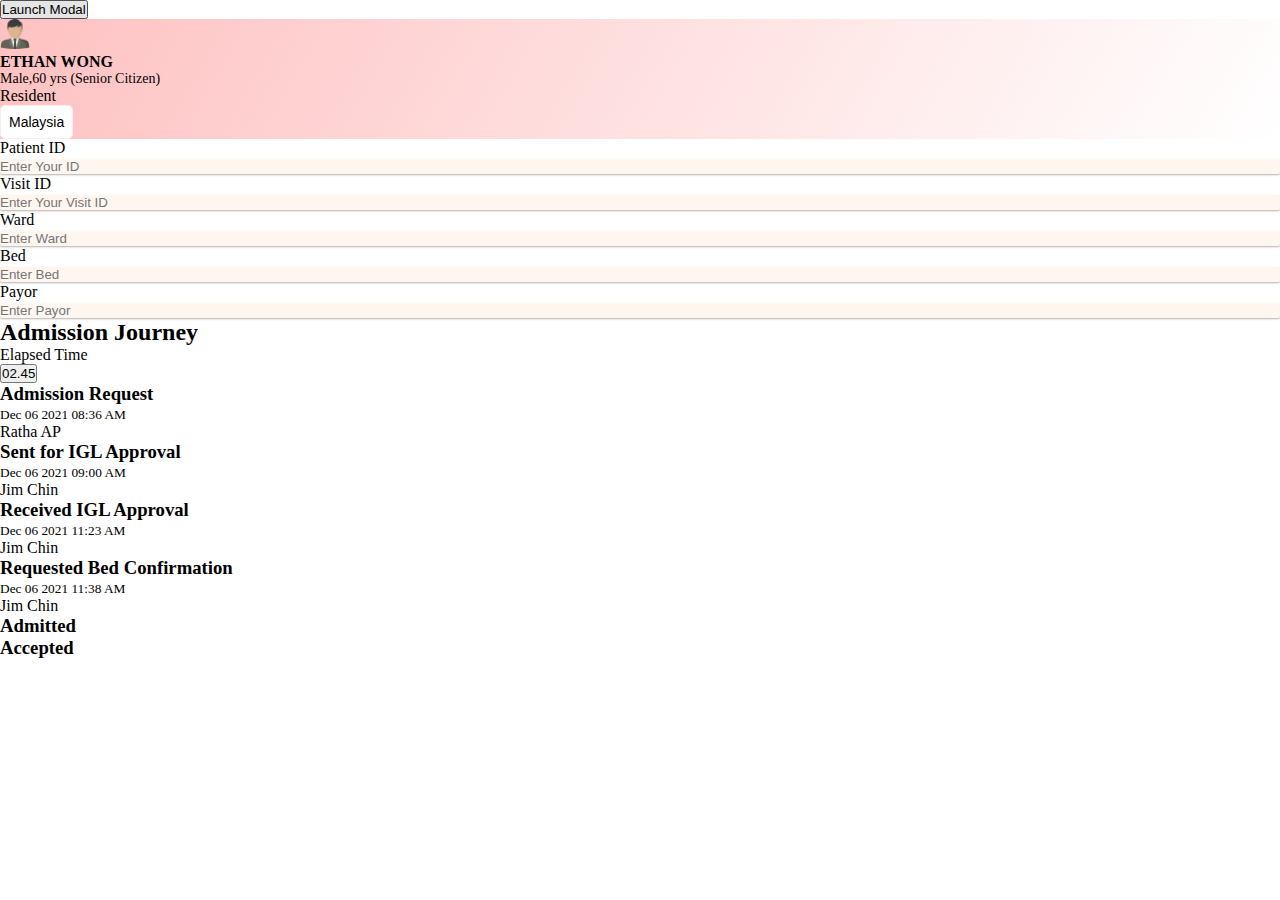
==== Task 2/index.html @ 9817042f "update" ====
<!DOCTYPE html>
<html lang="en">
  <head>
    <meta charset="UTF-8" />
    <meta http-equiv="X-UA-Compatible" content="IE=edge" />
    <meta name="viewport" content="width=device-width, initial-scale=1.0" />

    <!-- Bootstrap CSS -->
    <link
      href="https://cdn.jsdelivr.net/npm/bootstrap@5.0.2/dist/css/bootstrap.min.css"
      rel="stylesheet"
      integrity="sha384-EVSTQN3/azprG1Anm3QDgpJLIm9Nao0Yz1ztcQTwFspd3yD65VohhpuuCOmLASjC"
      crossorigin="anonymous"
    />
    <!-- Fontawesome -->
    <link
      rel="stylesheet"
      href="https://cdnjs.cloudflare.com/ajax/libs/font-awesome/6.2.1/css/all.min.css"
      integrity="sha512-MV7K8+y+gLIBoVD59lQIYicR65iaqukzvf/nwasF0nqhPay5w/9lJmVM2hMDcnK1OnMGCdVK+iQrJ7lzPJQd1w=="
      crossorigin="anonymous"
      referrerpolicy="no-referrer"
    />

    <link rel="stylesheet" href="style.css" />

    <title>Modal</title>
  </head>
  <body>
    <!-- Button trigger modal -->
    <button
      type="button"
      class="btn btn-primary"
      data-bs-toggle="modal"
      data-bs-target="#exampleModal"
    >
      Launch Modal
    </button>

    <!-- Modal -->
    <div class="modal-wrapper">
      <div
        class="modal fade"
        id="exampleModal"
        tabindex="-1"
        aria-labelledby="exampleModalLabel"
        aria-hidden="true"
      >
        <div class="modal-dialog modal-dialog-centered container-fluid">
          <div class="modal-content">
            <div class="modal-header">
              <div class="header-left d-flex gap-3">
                <div class="header-logo">
                  <img src="Assets/LOGO.png" alt="adminlogo" />
                </div>
                <div class="info">
                  <h4 class="header-title">ETHAN WONG</h4>
                  <p class="header-sub-title">
                    Male,60 yrs (Senior Citizen)
                  </p>
                </div>
              </div>
              <div class="header-right">
                <div class="place">
                  <p>Resident</p>
                </div>
                <button class="country">Malaysia</button>
              </div>
            </div>


            
            <div class="modal-body">
              <div class="pateint-info">
                <div class="row row-cols-3">
                    <div class="col patientId">
                        <label for="patient-Id">Patient ID</label>
                        <i class="fa-regular fa-address-card form-icons"></i>
                        <input type="text" placeholder="Enter Your ID" id="patient_id" />
                    </div>
                    <div class="visitId">
                        <label for="visit-id">Visit ID </label>
                        <i class="fa-solid fa-calendar-days form-icons"></i>
                        <input type="text" placeholder="Enter Your Visit ID" id="visit_id" />
                      </div>
                      <div class="ward">
                        <label for="ward">Ward</label>
                        <i class="fa-solid fa-hospital form-icons"></i>
                        <input type="text" placeholder="Enter Ward" id="ward" />
                      </div>
                </div>

             
                <div class="row row-cols-2 mt-3">
                  <div class="col bed">
                    <label for="bed-id">Bed</label>
                    <i class="fa-solid fa-bed-pulse form-icons"></i>
                    <input type="text" placeholder="Enter Bed" id="bed-id" />
                  </div>
                  <div class="col payor">
                    <label for="payor-id"></label>
                      Payor<i class="fa-solid fa-umbrella form-icons"></i
                    >
                    <input type="text" placeholder="Enter Payor" id="payor-id" />
                  </div>
                </div>
              </div>
            </div>

               <!-- till here completed -->
            <div class="admission-journey">
              <div class="modal-body">
                <div class="journey-title d-flex justify-content-between">
                  <h2 class="journey-heading">Admission Journey</h2>
                  <div class="time">
                    <p class="m-auto elapsed-time">Elapsed Time</p>
                    <button class="px-2 ms-3 journey-btn">02.45</button>
                  </div>
                </div>

                <div class="timeline">
                  <div class="container-timeline right">
                    <i class="fa-solid fa-check"></i>
                    <div class="text-box">
                      <div class="journey">
                        <h3 class="journey-detail">Admission Request</h3>
                        <small>Dec 06 2021 08:36 AM</small>
                      </div>
                      <div class="dr-name">
                        <i class="fa-solid fa-user-doctor"></i>
                        <p>Ratha AP</p>
                      </div>
                    </div>
                  </div>

                  <div class="container-timeline right">
                    <i class="fa-solid fa-check"></i>
                    <div class="text-box">
                      <div class="journey">
                        <h3 class="journey-detail">Sent for IGL Approval</h3>
                        <small>Dec 06 2021 09:00 AM</small>
                      </div>
                      <div class="dr-name">
                        <i class="fa-solid fa-user-doctor"></i>
                        <p>Jim Chin</p>
                      </div>
                    </div>
                  </div>

                  <div class="container-timeline right">
                    <i class="fa-solid fa-check"></i>
                    <div class="text-box">
                      <div class="journey">
                        <h3 class="journey-detail">Received IGL Approval</h3>
                        <small>Dec 06 2021 11:23 AM</small>
                      </div>
                      <div class="dr-name">
                        <i class="fa-solid fa-user-doctor"></i>
                        <p>Jim Chin</p>
                      </div>
                    </div>
                  </div>

                  <div class="container-timeline right">
                    <i class="fa-solid fa-check"></i>
                    <div class="text-box">
                      <div class="journey">
                        <h3 class="journey-detail">
                          Requested Bed Confirmation
                        </h3>
                        <small>Dec 06 2021 11:38 AM</small>
                      </div>
                      <div class="dr-name">
                        <i class="fa-solid fa-user-doctor"></i>
                        <p>Jim Chin</p>
                      </div>
                    </div>
                  </div>

                  <div class="container-timeline right">
                    <i class="fa-solid fa-bed-pulse"></i>
                    <div class="text-box">
                      <h3 class="journey-detail">Admitted</h3>
                    </div>
                  </div>

                  <div class="container-timeline right">
                    <i class="fa-solid fa-bed"></i>
                    <div class="text-box">
                      <h3 class="journey-detail">Accepted</h3>
                    </div>
                  </div>
                </div>
              </div>
            </div>
          </div>
        </div>
      </div>
    </div>

    <script
      src="https://cdn.jsdelivr.net/npm/bootstrap@5.0.2/dist/js/bootstrap.bundle.min.js"
      integrity="sha384-MrcW6ZMFYlzcLA8Nl+NtUVF0sA7MsXsP1UyJoMp4YLEuNSfAP+JcXn/tWtIaxVXM"
      crossorigin="anonymous"
    ></script>
  </body>
</html>
---- Task 2/style.css ----
*{
    margin: 0;
    padding: 0;
    box-sizing: border-box;
}
body{ 
    margin:0 auto; 
    
}
.modal-header{
    background-image:linear-gradient(120deg,#FEC1C1,rgb(255, 255, 255)) ;
    /* font-size: 10px; */
}
.header-sub-title{
    font-size: 14px;
}

.header-logo img{
    width: 30px;
    height: 30px;
}
.header-right  button{
    background-color: white;
    border: .5px solid #f8eded;
    border-radius: 5px;
    padding: .5rem;
    font-size: 14px;
    
}

.form-icons{
    color: #FEC1C1;
    float: right;
    
}
input {
    width: 100%;
    border: none;
    background: #FFF6EF;
    outline: none;
    border-radius: 2px;
    box-shadow: rgb(182, 178, 178) 0px 1px 2px;
  }
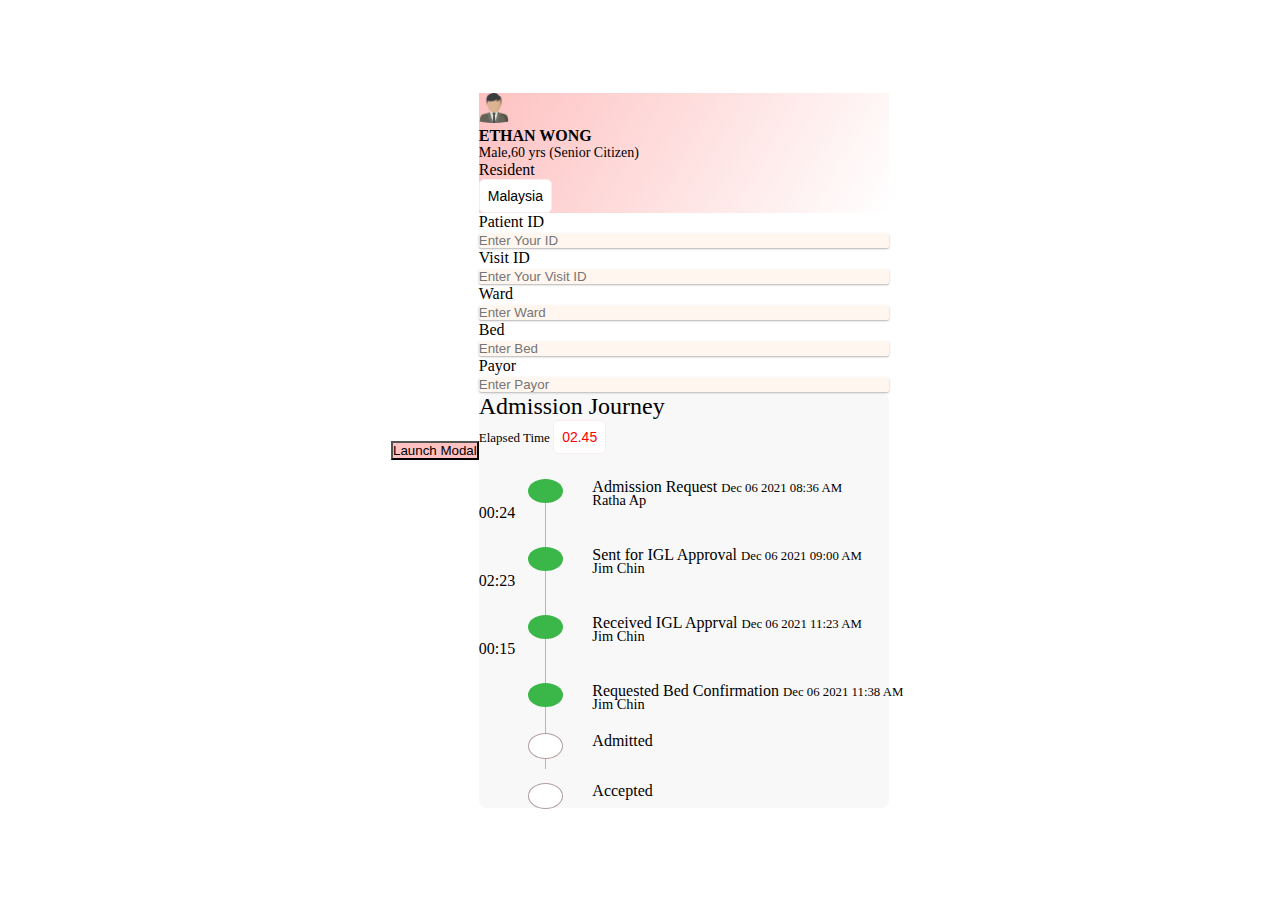
==== commit 53cb83fa: "updated" ====
--- a/Task 2/index.html
+++ b/Task 2/index.html
@@ -29,7 +29,7 @@
     <!-- Button trigger modal -->
     <button
       type="button"
-      class="btn btn-primary"
+      class="btn launch-btn"
       data-bs-toggle="modal"
       data-bs-target="#exampleModal"
     >
@@ -54,9 +54,7 @@
                 </div>
                 <div class="info">
                   <h4 class="header-title">ETHAN WONG</h4>
-                  <p class="header-sub-title">
-                    Male,60 yrs (Senior Citizen)
-                  </p>
+                  <p class="header-sub-title">Male,60 yrs (Senior Citizen)</p>
                 </div>
               </div>
               <div class="header-right">
@@ -67,29 +65,34 @@
               </div>
             </div>
 
-
-            
             <div class="modal-body">
               <div class="pateint-info">
                 <div class="row row-cols-3">
-                    <div class="col patientId">
-                        <label for="patient-Id">Patient ID</label>
-                        <i class="fa-regular fa-address-card form-icons"></i>
-                        <input type="text" placeholder="Enter Your ID" id="patient_id" />
-                    </div>
-                    <div class="visitId">
-                        <label for="visit-id">Visit ID </label>
-                        <i class="fa-solid fa-calendar-days form-icons"></i>
-                        <input type="text" placeholder="Enter Your Visit ID" id="visit_id" />
-                      </div>
-                      <div class="ward">
-                        <label for="ward">Ward</label>
-                        <i class="fa-solid fa-hospital form-icons"></i>
-                        <input type="text" placeholder="Enter Ward" id="ward" />
-                      </div>
-                </div>
-
-             
+                  <div class="col patientId">
+                    <label for="patient-Id">Patient ID</label>
+                    <i class="fa-regular fa-address-card form-icons"></i>
+                    <input
+                      type="text"
+                      placeholder="Enter Your ID"
+                      id="patient_id"
+                    />
+                  </div>
+                  <div class="visitId">
+                    <label for="visit-id">Visit ID </label>
+                    <i class="fa-solid fa-calendar-days form-icons"></i>
+                    <input
+                      type="text"
+                      placeholder="Enter Your Visit ID"
+                      id="visit_id"
+                    />
+                  </div>
+                  <div class="ward">
+                    <label for="ward">Ward</label>
+                    <i class="fa-solid fa-hospital form-icons"></i>
+                    <input type="text" placeholder="Enter Ward" id="ward" />
+                  </div>
+                </div>
+
                 <div class="row row-cols-2 mt-3">
                   <div class="col bed">
                     <label for="bed-id">Bed</label>
@@ -98,95 +101,126 @@
                   </div>
                   <div class="col payor">
                     <label for="payor-id"></label>
-                      Payor<i class="fa-solid fa-umbrella form-icons"></i
-                    >
-                    <input type="text" placeholder="Enter Payor" id="payor-id" />
+                    Payor<i class="fa-solid fa-umbrella form-icons"></i>
+                    <input
+                      type="text"
+                      placeholder="Enter Payor"
+                      id="payor-id"
+                    />
                   </div>
                 </div>
               </div>
             </div>
 
-               <!-- till here completed -->
             <div class="admission-journey">
               <div class="modal-body">
-                <div class="journey-title d-flex justify-content-between">
-                  <h2 class="journey-heading">Admission Journey</h2>
-                  <div class="time">
-                    <p class="m-auto elapsed-time">Elapsed Time</p>
-                    <button class="px-2 ms-3 journey-btn">02.45</button>
-                  </div>
-                </div>
-
-                <div class="timeline">
-                  <div class="container-timeline right">
-                    <i class="fa-solid fa-check"></i>
-                    <div class="text-box">
-                      <div class="journey">
-                        <h3 class="journey-detail">Admission Request</h3>
-                        <small>Dec 06 2021 08:36 AM</small>
-                      </div>
-                      <div class="dr-name">
-                        <i class="fa-solid fa-user-doctor"></i>
-                        <p>Ratha AP</p>
-                      </div>
-                    </div>
-                  </div>
-
-                  <div class="container-timeline right">
-                    <i class="fa-solid fa-check"></i>
-                    <div class="text-box">
-                      <div class="journey">
-                        <h3 class="journey-detail">Sent for IGL Approval</h3>
-                        <small>Dec 06 2021 09:00 AM</small>
-                      </div>
-                      <div class="dr-name">
-                        <i class="fa-solid fa-user-doctor"></i>
-                        <p>Jim Chin</p>
-                      </div>
-                    </div>
-                  </div>
-
-                  <div class="container-timeline right">
-                    <i class="fa-solid fa-check"></i>
-                    <div class="text-box">
-                      <div class="journey">
-                        <h3 class="journey-detail">Received IGL Approval</h3>
-                        <small>Dec 06 2021 11:23 AM</small>
-                      </div>
-                      <div class="dr-name">
-                        <i class="fa-solid fa-user-doctor"></i>
-                        <p>Jim Chin</p>
-                      </div>
-                    </div>
-                  </div>
-
-                  <div class="container-timeline right">
-                    <i class="fa-solid fa-check"></i>
-                    <div class="text-box">
-                      <div class="journey">
-                        <h3 class="journey-detail">
+                <div class="title d-flex justify-content-between">
+                  <p class="heading">Admission Journey</p>
+                  <div class="elapsed_time">
+                    <p class="m-auto elapsed-time">
+                      Elapsed Time
+                      <span
+                        ><button class="px-3 ms-3 journey-btn">
+                          02.45
+                        </button></span
+                      >
+                    </p>
+                  </div>
+                </div>
+
+                <!-- till here completed -->
+                <div class="journey-timeline">
+                  <div class="container-timeline">
+                    <i class="fa-solid fa-check"></i>
+
+                    <div class="text-box">
+                      <div class="journey">
+                        <p class="journey-heading">
+                          Admission Request
+                          <span class="date-time">Dec 06 2021 08:36 AM</span>
+                        </p>
+                      </div>
+                      <div class="doctor-name">
+                        <span>
+                          <i class="fa-solid fa-user-doctor"></i> Ratha Ap</span
+                        >
+                      </div>
+                    </div>
+                    <div>
+                      <span class="qualification_line"> </span>
+                    </div>
+                  </div>
+                  <span>00:24</span>
+
+                  <div class="container-timeline mt-1">
+                    <i class="fa-solid fa-check"></i>
+
+                    <div class="text-box">
+                      <div class="journey">
+                        <p class="journey-heading">
+                          Sent for IGL Approval
+                          <span class="date-time">Dec 06 2021 09:00 AM</span>
+                        </p>
+                      </div>
+                      <div class="doctor-name">
+                        <span>
+                          <i class="fa-solid fa-user-doctor"></i> Jim Chin</span
+                        >
+                      </div>
+                    </div>
+                  </div>
+                  <span>02:23</span>
+
+                  <div class="container-timeline">
+                    <i class="fa-solid fa-check"></i>
+                    <div class="text-box">
+                      <div class="journey">
+                        <p class="journey-heading">
+                          Received IGL Apprval
+                          <span class="date-time">Dec 06 2021 11:23 AM</span>
+                        </p>
+                      </div>
+                      <div class="doctor-name">
+                        <span>
+                          <i class="fa-solid fa-user-doctor"></i> Jim Chin</span
+                        >
+                      </div>
+                    </div>
+                  </div>
+                  <span>00:15</span>
+
+                  <div class="container-timeline">
+                    <i class="fa-solid fa-check"></i>
+                    <div class="text-box">
+                      <div class="journey">
+                        <p class="journey-heading">
                           Requested Bed Confirmation
-                        </h3>
-                        <small>Dec 06 2021 11:38 AM</small>
-                      </div>
-                      <div class="dr-name">
-                        <i class="fa-solid fa-user-doctor"></i>
-                        <p>Jim Chin</p>
-                      </div>
-                    </div>
-                  </div>
-
-                  <div class="container-timeline right">
+                          <span class="date-time">Dec 06 2021 11:38 AM</span>
+                        </p>
+                      </div>
+                      <div class="doctor-name">
+                        <span>
+                          <i class="fa-solid fa-user-doctor"></i> Jim Chin</span
+                        >
+                      </div>
+                    </div>
+                  </div>
+
+                  <div class="container-timeline">
                     <i class="fa-solid fa-bed-pulse"></i>
                     <div class="text-box">
-                      <h3 class="journey-detail">Admitted</h3>
-                    </div>
-                  </div>
-
-                  <div class="container-timeline right">
+                      <div class="journey">
+                        <p class="journey-heading">Admitted</p>
+                      </div>
+                    </div>
+                  </div>
+
+                  <div class="container-timeline">
                     <i class="fa-solid fa-bed"></i>
                     <div class="text-box">
-                      <h3 class="journey-detail">Accepted</h3>
+                      <div class="journey">
+                        <p class="journey-heading">Accepted</p>
+                      </div>
                     </div>
                   </div>
                 </div>
--- a/Task 2/style.css
+++ b/Task 2/style.css
@@ -3,10 +3,22 @@
     padding: 0;
     box-sizing: border-box;
 }
+
 body{ 
-    margin:0 auto; 
-    
+    display: flex;
+    align-items: center;
+    justify-content: center;
+    height: 100vh;
 }
+.launch-btn{
+    background-color: #FEC1C1;
+    color: #000000;
+}
+.launch-btn:hover{
+    background-color: rgb(116, 116, 121);
+    color: #ffffff;
+}
+
 .modal-header{
     background-image:linear-gradient(120deg,#FEC1C1,rgb(255, 255, 255)) ;
     /* font-size: 10px; */
@@ -40,4 +52,94 @@
     outline: none;
     border-radius: 2px;
     box-shadow: rgb(182, 178, 178) 0px 1px 2px;
-  }+  }
+.admission-journey {
+    background-color: #F8F8F8;
+    border-radius: .5rem .5rem;
+    width: 100%;
+}
+  .admission-journey .heading{
+    font-size: 1.5rem;
+    font-weight: 100;
+  }
+  .admission-journey .elapsed_time{
+    display: flex;
+    font-size:small;
+  }
+  .admission-journey .journey-btn{
+    background-color: white;
+    border: .5px solid #f8eded;
+    color: red;
+    border-radius: 5px;
+    padding: .5rem;
+    font-size: 14px;
+  }
+
+.container-timeline .qualification_line{
+    display: block;
+    width: .5px;
+    height: 560%;
+    background-color: rgb(183, 181, 181);
+    transform: translate(6px, -7px) ;
+    position: absolute;
+    left: 60px;
+}
+.container-timeline i {
+    color: #88A1C7;
+}
+
+.journey .journey-heading{
+    font-size: 1rem;
+    font-weight: 500;
+    margin-top: 1rem;
+}
+.journey span{
+    font-size: .8rem !important;
+    font-weight: 100;
+}
+.journey-timeline {
+    position: relative;
+}
+
+.container-timeline .text-box {
+   position: relative;
+   left: 4rem;
+  }
+  
+.container-timeline {
+    padding: 0.5rem 3.1rem;
+    position: relative;
+   top: 5%;
+}
+.container-timeline .fa-check{
+  position: absolute;
+  width: 35px;
+  top: 25px;
+  z-index: 100;
+  border-radius: 50%;
+  background-color: #3ab748;
+  color: #ffffff;
+  padding: 12px 9px;
+  text-align: center;
+}
+.doctor-name{
+    position: absolute;
+    top: 80%;
+    font-size: .9rem;
+}
+.container-timeline .fa-bed-pulse, .fa-bed{
+  position: absolute;
+  width: 35px;
+  top: 25px;
+  z-index: 100;
+  border-radius: 50%;
+  background-color: #ffffff;
+  color: #88A1C7;
+  padding: 12px 9px;
+  text-align: center;
+  border: 1px solid rgb(179, 157, 157);
+}
+.container-timeline .text-box .admitted, .accepted {
+    margin-top: 1rem;
+    font-size: 2rem;
+}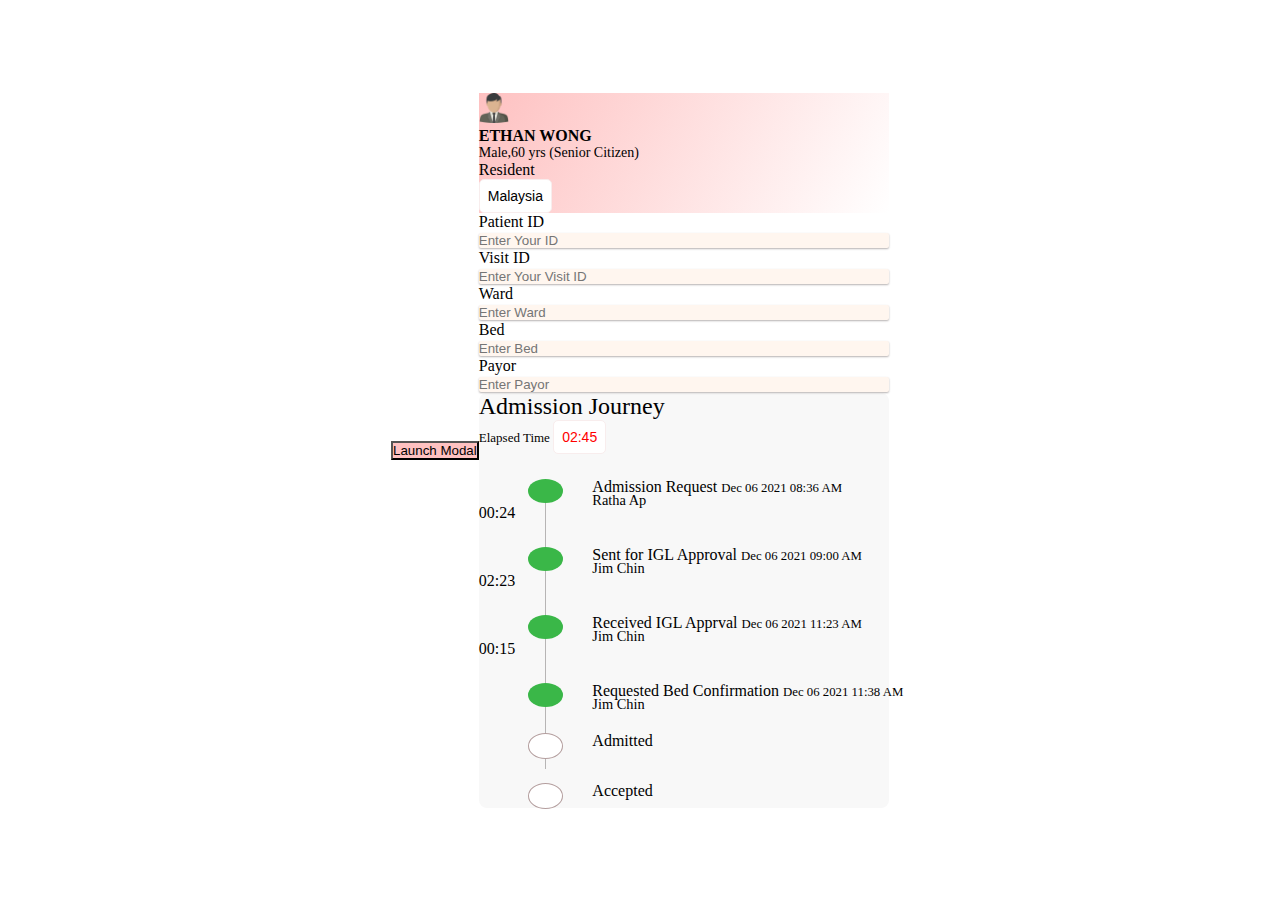
==== commit 97b4e3d3: "updated" ====
--- a/Task 2/index.html
+++ b/Task 2/index.html
@@ -67,7 +67,7 @@
 
             <div class="modal-body">
               <div class="pateint-info">
-                <div class="row row-cols-3">
+                <div class="row row-cols-3 ">
                   <div class="col patientId">
                     <label for="patient-Id">Patient ID</label>
                     <i class="fa-regular fa-address-card form-icons"></i>
@@ -121,14 +121,14 @@
                       Elapsed Time
                       <span
                         ><button class="px-3 ms-3 journey-btn">
-                          02.45
+                          02:45
                         </button></span
                       >
                     </p>
                   </div>
                 </div>
 
-                <!-- till here completed -->
+                <!-- Timeline Starts -->
                 <div class="journey-timeline">
                   <div class="container-timeline">
                     <i class="fa-solid fa-check"></i>
@@ -152,7 +152,7 @@
                   </div>
                   <span>00:24</span>
 
-                  <div class="container-timeline mt-1">
+                  <div class="container-timeline start">
                     <i class="fa-solid fa-check"></i>
 
                     <div class="text-box">
--- a/Task 2/style.css
+++ b/Task 2/style.css
@@ -84,6 +84,13 @@
     position: absolute;
     left: 60px;
 }
+.container-timeline {
+    padding: 0.5rem 3.1rem;
+    position: relative;
+    top: 5%;
+   
+}
+  
 .container-timeline i {
     color: #88A1C7;
 }
@@ -92,6 +99,7 @@
     font-size: 1rem;
     font-weight: 500;
     margin-top: 1rem;
+    
 }
 .journey span{
     font-size: .8rem !important;
@@ -99,18 +107,22 @@
 }
 .journey-timeline {
     position: relative;
-}
+    animation-name: move;
+    animation-duration: 3s;  
+    animation-fill-mode:backwards;
+}
+@keyframes move {
+    from {top: 200px;}
+    to {top: 0px; }
+  }
+
 
 .container-timeline .text-box {
    position: relative;
    left: 4rem;
   }
   
-.container-timeline {
-    padding: 0.5rem 3.1rem;
-    position: relative;
-   top: 5%;
-}
+
 .container-timeline .fa-check{
   position: absolute;
   width: 35px;
@@ -142,4 +154,62 @@
 .container-timeline .text-box .admitted, .accepted {
     margin-top: 1rem;
     font-size: 2rem;
-}+}
+
+
+
+@media screen and (max-width: 480px) {
+    .container-timeline .qualification_line{
+        height: 610%;
+        top: 45%;
+    }
+    .admission-journey .heading{
+        font-size: 1rem;
+        font-weight: 100;
+      }
+      .admission-journey .elapsed_time{
+        display: flex;
+        font-size:15px;
+      }
+      .admission-journey .journey-btn{
+        font-size: 10px;
+      }
+      input{
+        font-size: .8rem;
+      }
+      .doctor-name{
+        position: absolute;
+        top: 90%;
+        font-size: .9rem;
+    }
+    .journey .journey-heading{
+        font-size: .9rem;
+        font-weight: 500;
+        margin-top: 1rem;
+    }
+}
+
+@media screen and (max-width: 450px) {
+    .container-timeline .qualification_line{
+        height: 710%;
+        top: 45%;
+    }
+    .doctor-name{
+        position: absolute;
+        top: 95%;
+        font-size: .9rem;
+    }
+
+} 
+@media screen and (max-width: 400px) {
+    .container-timeline .qualification_line{
+        height: 590%;
+        top: 45%;
+    }
+}
+
+
+
+
+
+
